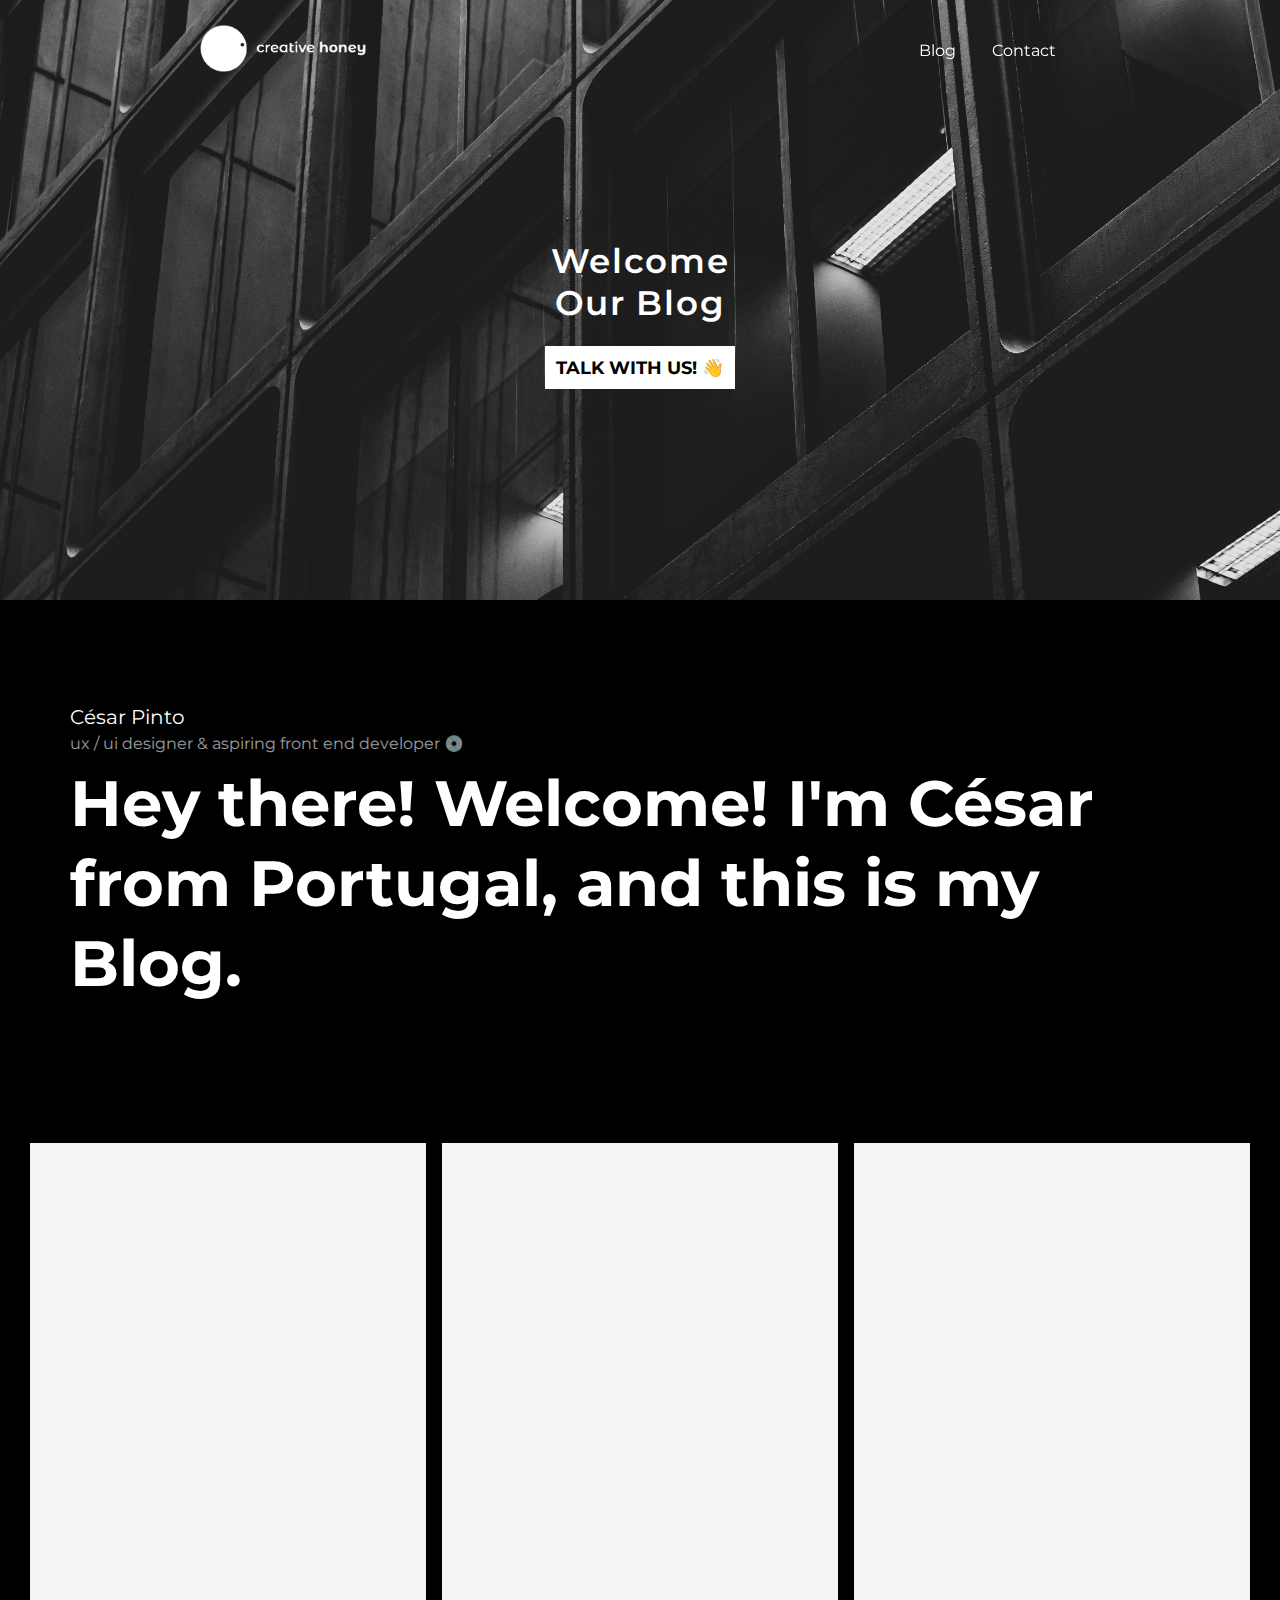
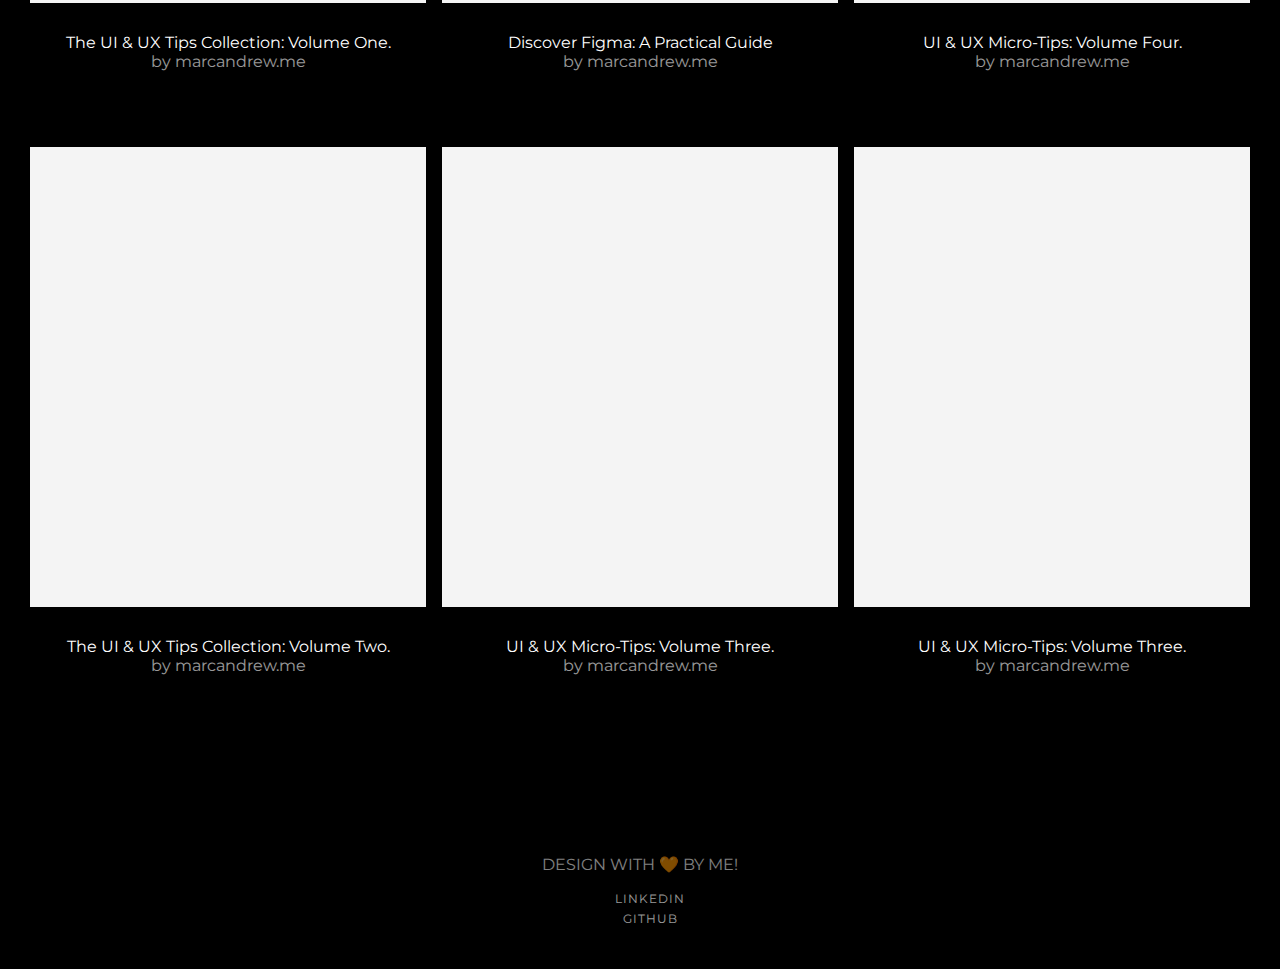
==== index.html @ 593b86eb "Add files via upload" ====
<!DOCTYPE html>
<html>

<head>
    <meta charset="utf-8">
    <meta http-equiv="X-UA-Compatible" content="IE=edge">
    <title>Creative Honey Blog</title>
    <meta name="description" content="Personal Blog Website">
    <meta name="viewport" content="width=device-width, initial-scale=1">
    <link rel="stylesheet" href="css/style.css">
    <link rel="shortcut icon" href="./icons/logo.png">
    <link rel="preconnect" href="https://fonts.gstatic.com">
    <link href="https://fonts.googleapis.com/css2?family=Montserrat:wght@300;400;500;600&display=swap" rel="stylesheet">
</head>

<body>
    <!-- Header -->
    <header>
        <nav class="navbar">
            <div class="navbar-container">
                <div class="logo-container">
                    <a href="./index.html">
                        <img class="logo" src="media/CreativeHoney_Logo_White.png" alt="Creative Honey">
                    </a>
                </div>
                <div class="header-menu">
                    <a class="menu-links" href="./post_1.html">Blog</a>
                    <a class="menu-links" href="mailto:hello@creativehoney.pt">Contact</a>
                </div>
            </div>
        </nav>
    </header>

    <!-- Hero -->
    <section class="hero">
        <div class="banner-img-container">
            <img class="banner-img" src="media/banner.jpg" alt="">
        </div>
        <div class="banner-text-container">
            <span class="banner-text">
                    <p class="banner-h1-text">Welcome<br>Our Blog</p>
                    <p class="banner-btn"><a class="banner-btn-item" href="mailto:hello@creativehoney.pt">Talk with us!
                            &#128075;</a></p>
                </span>
        </div>
    </section>

    <!-- Introduction -->
    <div class="section">
        <div class="container">
            <div class="intro-wrap">
                <div class="name-text">César Pinto</div>
                <div class="paragraph-light">ux / ui designer & aspiring front end developer &#128191;</div>
                <h1 class="heading-jumbo">Hey there! Welcome! I'm César from Portugal, and this is my Blog. </h1>
            </div>
        </div>
    </div>

    <!-- Blog Posts -->
    <div class="section">
        <div id="blog-grid" class="blog-layout-grid blog-grid">
            <div>
                <a href="./post_1.html" class="blog-image cc-blog-1"></a>
                <div class="blog-description">
                    <a href="./post_1.html" class="blog-name-link">The UI & UX Tips Collection: Volume One.</a>
                    <div class="paragraph-light">by marcandrew.me </div>
                </div>
            </div>
            <div>
                <a href="./post_2.html" class="blog-image cc-blog-2"></a>
                <div class="blog-description">
                    <a href="./post_2.html" class="blog-name-link">Discover Figma: A Practical Guide</a>
                    <div class="paragraph-light">by marcandrew.me</div>
                </div>
            </div>
            <div>
                <a href="./post_1.html" class="blog-image cc-blog-3"></a>
                <div class="blog-description">
                    <a href="./post_1.html" class="blog-name-link">UI & UX Micro-Tips: Volume Four.</a>
                    <div class="paragraph-light">by marcandrew.me</div>
                </div>
            </div>
            <div>
                <a href="./post_2.html" class="blog-image cc-blog-4"></a>
                <div class="blog-description">
                    <a href="./post_2.html" class="blog-name-link">The UI & UX Tips Collection: Volume Two.</a>
                    <div class="paragraph-light">by marcandrew.me</div>
                </div>
            </div>
            <div>
                <a href="./post_1.html" class="blog-image cc-blog-5"></a>
                <div class="blog-description">
                    <a href="./post_1.html" class="blog-name-link">UI & UX Micro-Tips: Volume Three.</a>
                    <div class="paragraph-light">by marcandrew.me</div>
                </div>
            </div>
            <div>
                <a href="./post_2.html" class="blog-image cc-blog-6"></a>
                <div class="blog-description">
                    <a href="./post_2.html" class="blog-name-link">UI & UX Micro-Tips: Volume Three.</a>
                    <div class="paragraph-light">by marcandrew.me</div>
                </div>
            </div>
        </div>
    </div>

    <!-- Footer -->
    <footer class="footer-wrap">
        <div>
            <a href="https:/creativehoney.pt/" target="_blank" class="copyright-link">
                <div class="paragraph-tiny">design with &#129505; by me!</div>
            </a>
        </div>
        <div class="footer-links">
            <a href="https://www.linkedin.com/in/aveecesar/" target="_blank" class="footer-item">linkedin</a>
            <a href="https://github.com/aveecesar" target="_blank" class="footer-item">github</a>
        </div>
    </footer>
</body>

</html>
---- css/style.css ----
@import "./header.css";
    @import "./   typogarphy.css";
    @import "./post.css";
    a:link {
        text-decoration: none;
    }
    
    a:visited {
        text-decoration: none;
    }
    
    a:hover {
        text-decoration: none;
    }
    
    a:active {
        text-decoration: none;
    }
    
    body {
        box-sizing: border-box;
        font-family: 'Montserrat', sans-serif;
        margin: 0;
        padding: 0;
        height: 0;
        background-color: black;
        color: white;
    }
    /* Hero Banner */
    
    .hero {
        display: grid;
        grid-template-columns: 1fr;
        grid-template-rows: 600px;
        grid-column-gap: 0px;
        grid-row-gap: 0px;
        align-content: center;
        justify-content: center;
    }
    
    .banner-img-container {
        grid-area: 1 / 1 / 2 / 2;
    }
    
    .banner-text-container {
        grid-area: 1 / 1 / 2 / 2;
    }
    
    .banner-img {
        display: grid;
        min-width: 350px;
        width: 100%;
        height: 100%;
        object-fit: cover;
    }
    
    .banner-text-container {
        display: grid;
        align-items: center;
        margin-left: 15%;
        margin-right: 15%;
        text-align: center;
    }
    
    .banner-h1-text {
        font-size: calc(2em + 0.15vw);
        letter-spacing: 0.05em;
        font-weight: 600;
        color: white;
    }
    
    .banner-btn {
        margin-top: 1.5em;
    }
    
    .banner-btn-item {
        font-size: calc(1em + 0.15vw);
        padding-top: calc(0.5em + 0.08vw);
        padding-bottom: calc(0.5em + 0.08vw);
        padding-left: calc(0.5em + 0.08vw);
        padding-right: calc(0.5em + 0.08vw);
        color: rgb(0, 0, 0);
        background-color: white;
        text-align: center;
        text-transform: uppercase;
        font-weight: bold;
        border: 1px solid white;
    }
    
    .banner-btn-item:hover {
        color: white;
        background-color: rgb(92, 92, 92);
        text-align: center;
        text-transform: uppercase;
        font-weight: bold;
        border: none;
    }
    /* Main Content */
    
    .section {
        margin-right: 30px;
        margin-left: 30px;
    }
    
    .container {
        width: 100%;
        max-width: 1140px;
        margin-right: auto;
        margin-left: auto;
    }
    
    .intro-wrap {
        margin-top: 100px;
        margin-bottom: 140px;
    }
    
    .name-text {
        font-size: 20px;
        line-height: 34px;
        font-weight: 400;
    }
    
    .position-name-text {
        margin-bottom: 10px;
        font-size: 20px;
        line-height: 34px;
        font-weight: 400;
        text-transform: none;
    }
    
    .heading-jumbo {
        margin-top: 10px;
        margin-bottom: 10px;
        font-size: 64px;
        line-height: 80px;
        text-transform: none;
    }
    
    .paragraph-light {
        opacity: 0.6;
    }
    
    .paragraph-light.cc-position-name {
        margin-bottom: 5px;
    }
    
    .blog-grid {
        margin-bottom: 80px;
        grid-column-gap: 30px;
        grid-row-gap: 30px;
        grid-template-areas: ". . ." ". . .";
        grid-template-columns: 1.5fr 1fr 1.5fr;
        grid-template-rows: auto auto;
    }
    
    .blog-layout-grid {
        display: -ms-grid;
        display: grid;
        grid-auto-columns: 1fr;
        grid-template-columns: 1fr 1fr;
        grid-template-rows: auto auto;
        grid-row-gap: 16px;
        grid-column-gap: 16px;
    }
    
    .blog-image {
        display: flex;
        height: 460px;
        margin-bottom: 40px;
        flex-direction: column;
        background-color: #f4f4f4;
        background-position: 50% 50%;
        background-size: cover;
    }
    
    .blog-image {
        margin-bottom: 30px;
    }
    
    .blog-image:hover {
        opacity: 0.8;
    }
    
    .blog-image:active {
        opacity: 0.7;
    }
    
    .blog-image.cc-blog-1 {
        background-image: url('https://images.unsplash.com/photo-1581291518570-03a26006fb21?ixid=MnwxMjA3fDB8MHxwaG90by1wYWdlfHx8fGVufDB8fHx8&ixlib=rb-1.2.1&auto=format&fit=crop&w=1950&q=80');
        background-size: cover;
    }
    
    .blog-image.cc-blog-2 {
        background-image: url('https://images.unsplash.com/photo-1605907126120-f68611516ecc?ixid=MnwxMjA3fDB8MHxwaG90by1wYWdlfHx8fGVufDB8fHx8&ixlib=rb-1.2.1&auto=format&fit=crop&w=1950&q=80');
        background-size: cover;
    }
    
    .blog-image.cc-blog-3 {
        background-image: url('https://images.unsplash.com/photo-1586717799252-bd134ad00e26?ixid=MnwxMjA3fDB8MHxwaG90by1wYWdlfHx8fGVufDB8fHx8&ixlib=rb-1.2.1&auto=format&fit=crop&w=1950&q=80');
        background-size: cover;
    }
    
    .blog-image.cc-blog-4 {
        background-image: url('https://images.unsplash.com/photo-1541462608143-67571c6738dd?ixlib=rb-1.2.1&ixid=MnwxMjA3fDB8MHxwaG90by1wYWdlfHx8fGVufDB8fHx8&auto=format&fit=crop&w=1950&q=80');
        background-size: cover;
    }
    
    .blog-image.cc-blog-5 {
        background-image: url('https://images.unsplash.com/photo-1591381287254-b3349c60bf9b?ixid=MnwxMjA3fDB8MHxwaG90by1wYWdlfHx8fGVufDB8fHx8&ixlib=rb-1.2.1&auto=format&fit=crop&w=1950&q=80');
        background-size: cover;
    }
    
    .blog-image.cc-blog-6 {
        background-image: url('https://images.unsplash.com/photo-1605918321755-0b5ffd8a796a?ixlib=rb-1.2.1&ixid=MnwxMjA3fDB8MHxwaG90by1wYWdlfHx8fGVufDB8fHx8&auto=format&fit=crop&w=1234&q=80');
        background-size: cover;
    }
    
    .blog-description {
        display: flex;
        width: 100%;
        margin-bottom: 60px;
        flex-direction: column;
        justify-content: center;
        align-items: center;
    }
    /* Footer */
    
    .copyright-link {
        display: flex;
        align-items: center;
        opacity: 0.5;
        transition: opacity 400ms ease;
        text-decoration: none;
        text-transform: uppercase;
    }
    
    .copyright-link:hover {
        opacity: 1;
    }
    
    .copyright-link:active {
        opacity: 0.8;
    }
    
    .copyright-link {
        margin-bottom: 15px;
    }
    
    .footer-links {
        display: flex;
        margin-right: -20px;
        align-items: center;
        flex-direction: column;
    }
    
    .footer-item {
        margin-right: 20px;
        margin-left: 20px;
        opacity: 0.6;
        font-size: 12px;
        line-height: 20px;
        letter-spacing: 1px;
        text-decoration: none;
        text-transform: uppercase;
    }
    
    .footer-item:hover {
        opacity: 0.9;
    }
    
    .footer-item:active {
        opacity: 0.8;
    }
    
    .footer-wrap {
        display: flex;
        padding: 40px 50px;
        justify-content: space-between;
        align-items: center;
        flex-direction: column;
        text-align: center;
    }
    /* Media */
    
    @media screen and (max-width: 991px) {
        .heading-jumbo {
            font-size: 56px;
            line-height: 70px;
        }
        .blog-grid {
            display: -webkit-box;
            display: -webkit-flex;
            display: -ms-flexbox;
            display: flex;
            flex-direction: column;
            align-items: stretch;
        }
        .about-intro-grid {
            grid-row-gap: 50px;
            grid-template-areas: "." ".";
            grid-template-columns: 1fr;
            grid-template-rows: auto auto;
            text-align: center;
        }
        .about-head-text-wrap {
            width: 80%;
            margin-right: auto;
            margin-left: auto;
        }
    }
    
    @media screen and (max-width: 767px) {
        .heading-jumbo {
            font-size: 50px;
            line-height: 64px;
        }
        .rich-text {
            width: 90%;
            max-width: 470px;
            text-align: left;
        }
        .container {
            text-align: center;
        }
        .heading-jumbo {
            font-size: 50px;
            line-height: 64px;
        }
        .section {
            margin-right: 15px;
            margin-left: 15px;
        }
        .work-position-wrap {
            margin-bottom: 40px;
        }
        .blog-name-link {
            font-size: 16px;
            line-height: 28px;
        }
        .footer-item {
            margin-top: 10px;
            margin-bottom: 10px;
            margin-left: 0px;
        }
    }
    
    @media screen and (max-width: 479px) {
        .heading-jumbo {
            font-size: 36px;
            line-height: 48px;
        }
    }
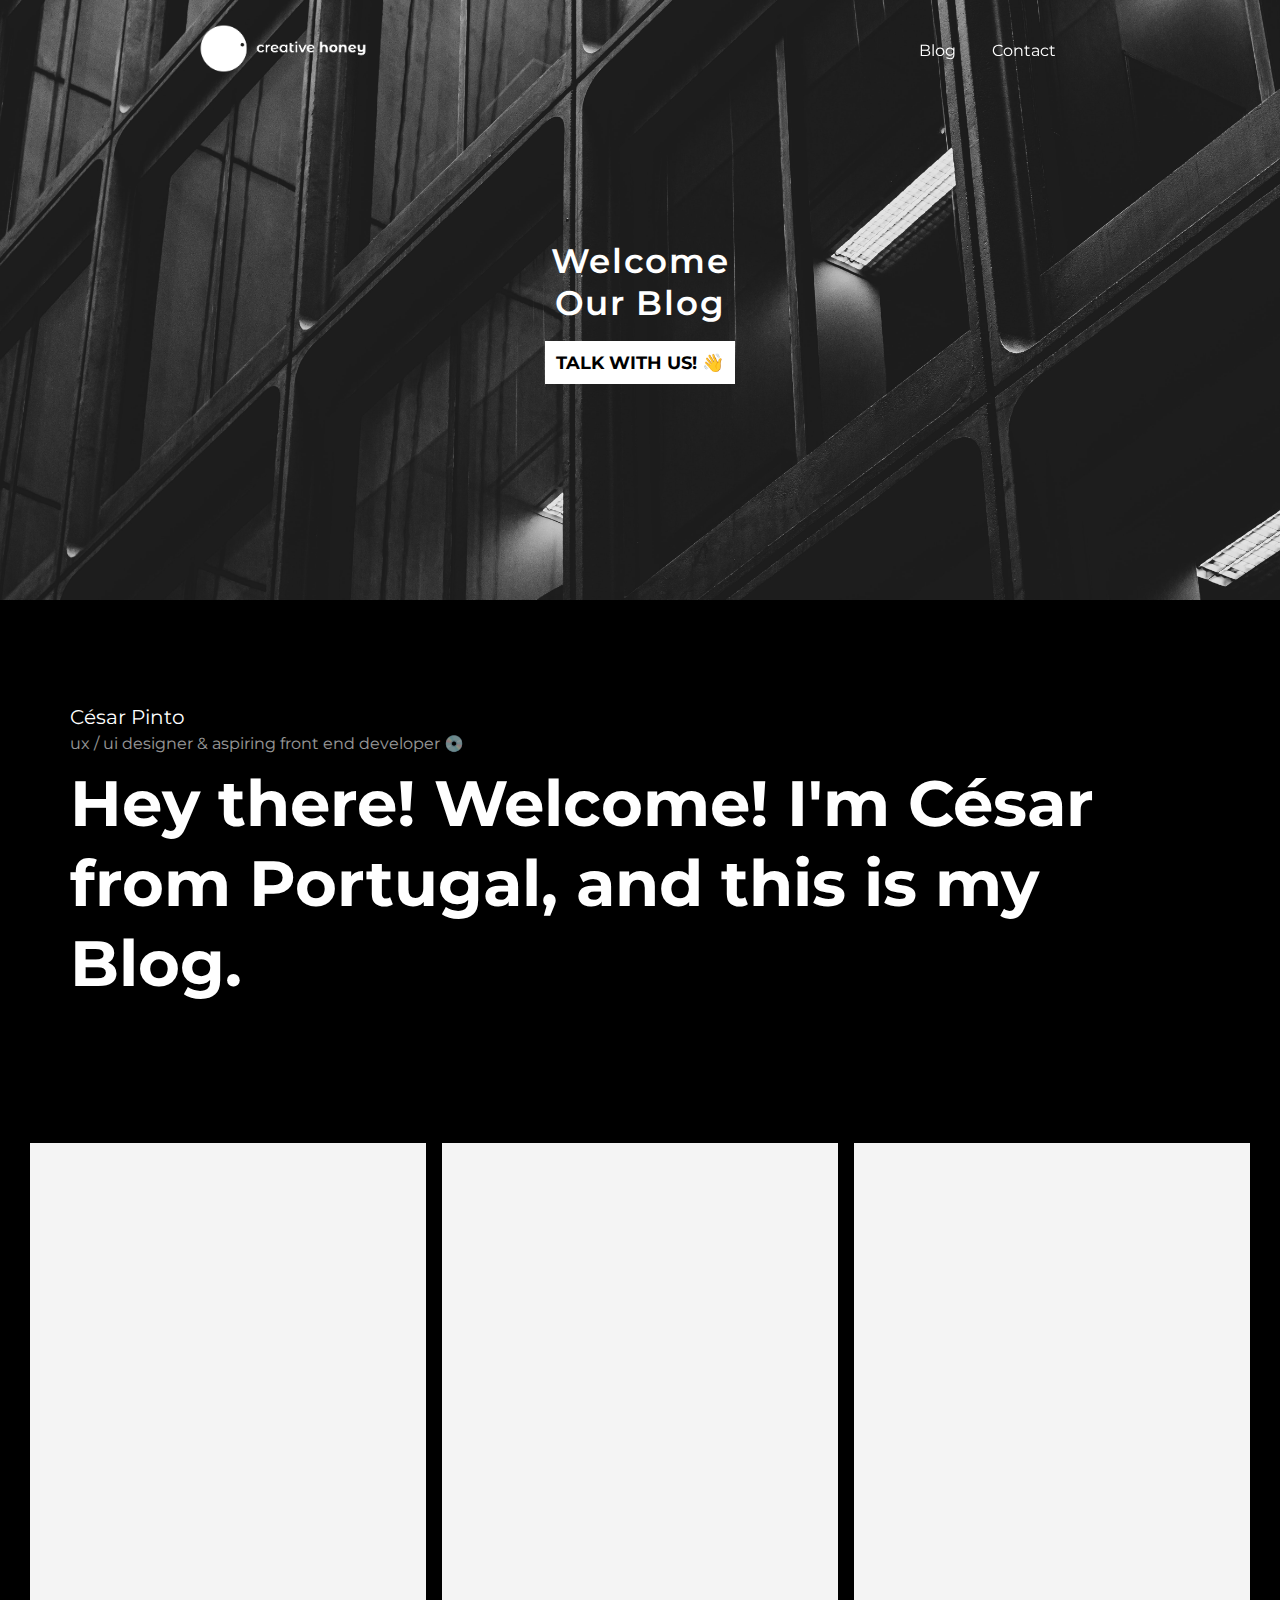
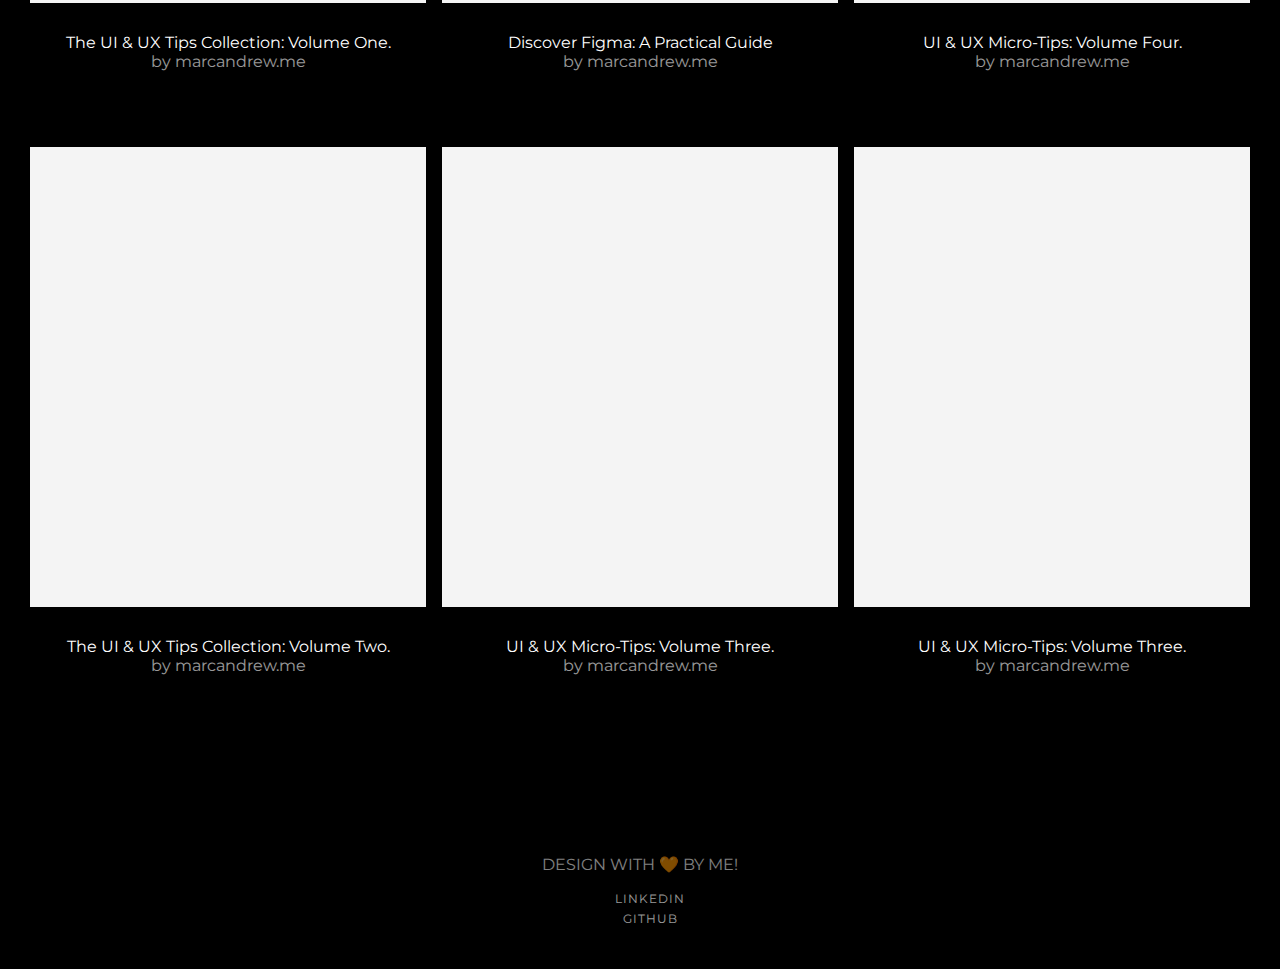
==== commit d6112c09: "Update index.html" ====
--- a/index.html
+++ b/index.html
@@ -1,6 +1,6 @@
 <!DOCTYPE html>
-<html>
-
+<html lang="en">
+    
 <head>
     <meta charset="utf-8">
     <meta http-equiv="X-UA-Compatible" content="IE=edge">
@@ -37,11 +37,11 @@
             <img class="banner-img" src="media/banner.jpg" alt="">
         </div>
         <div class="banner-text-container">
-            <span class="banner-text">
-                    <p class="banner-h1-text">Welcome<br>Our Blog</p>
+            <div class="banner-text">
+                    <h2 class="banner-h1-text">Welcome<br>Our Blog</h2>
                     <p class="banner-btn"><a class="banner-btn-item" href="mailto:hello@creativehoney.pt">Talk with us!
                             &#128075;</a></p>
-                </span>
+            </div>
         </div>
     </section>
 
@@ -107,7 +107,7 @@
     <!-- Footer -->
     <footer class="footer-wrap">
         <div>
-            <a href="https:/creativehoney.pt/" target="_blank" class="copyright-link">
+            <a href="https://www.creativehoney.pt/" target="_blank" class="copyright-link">
                 <div class="paragraph-tiny">design with &#129505; by me!</div>
             </a>
         </div>
@@ -118,4 +118,4 @@
     </footer>
 </body>
 
-</html>+</html>
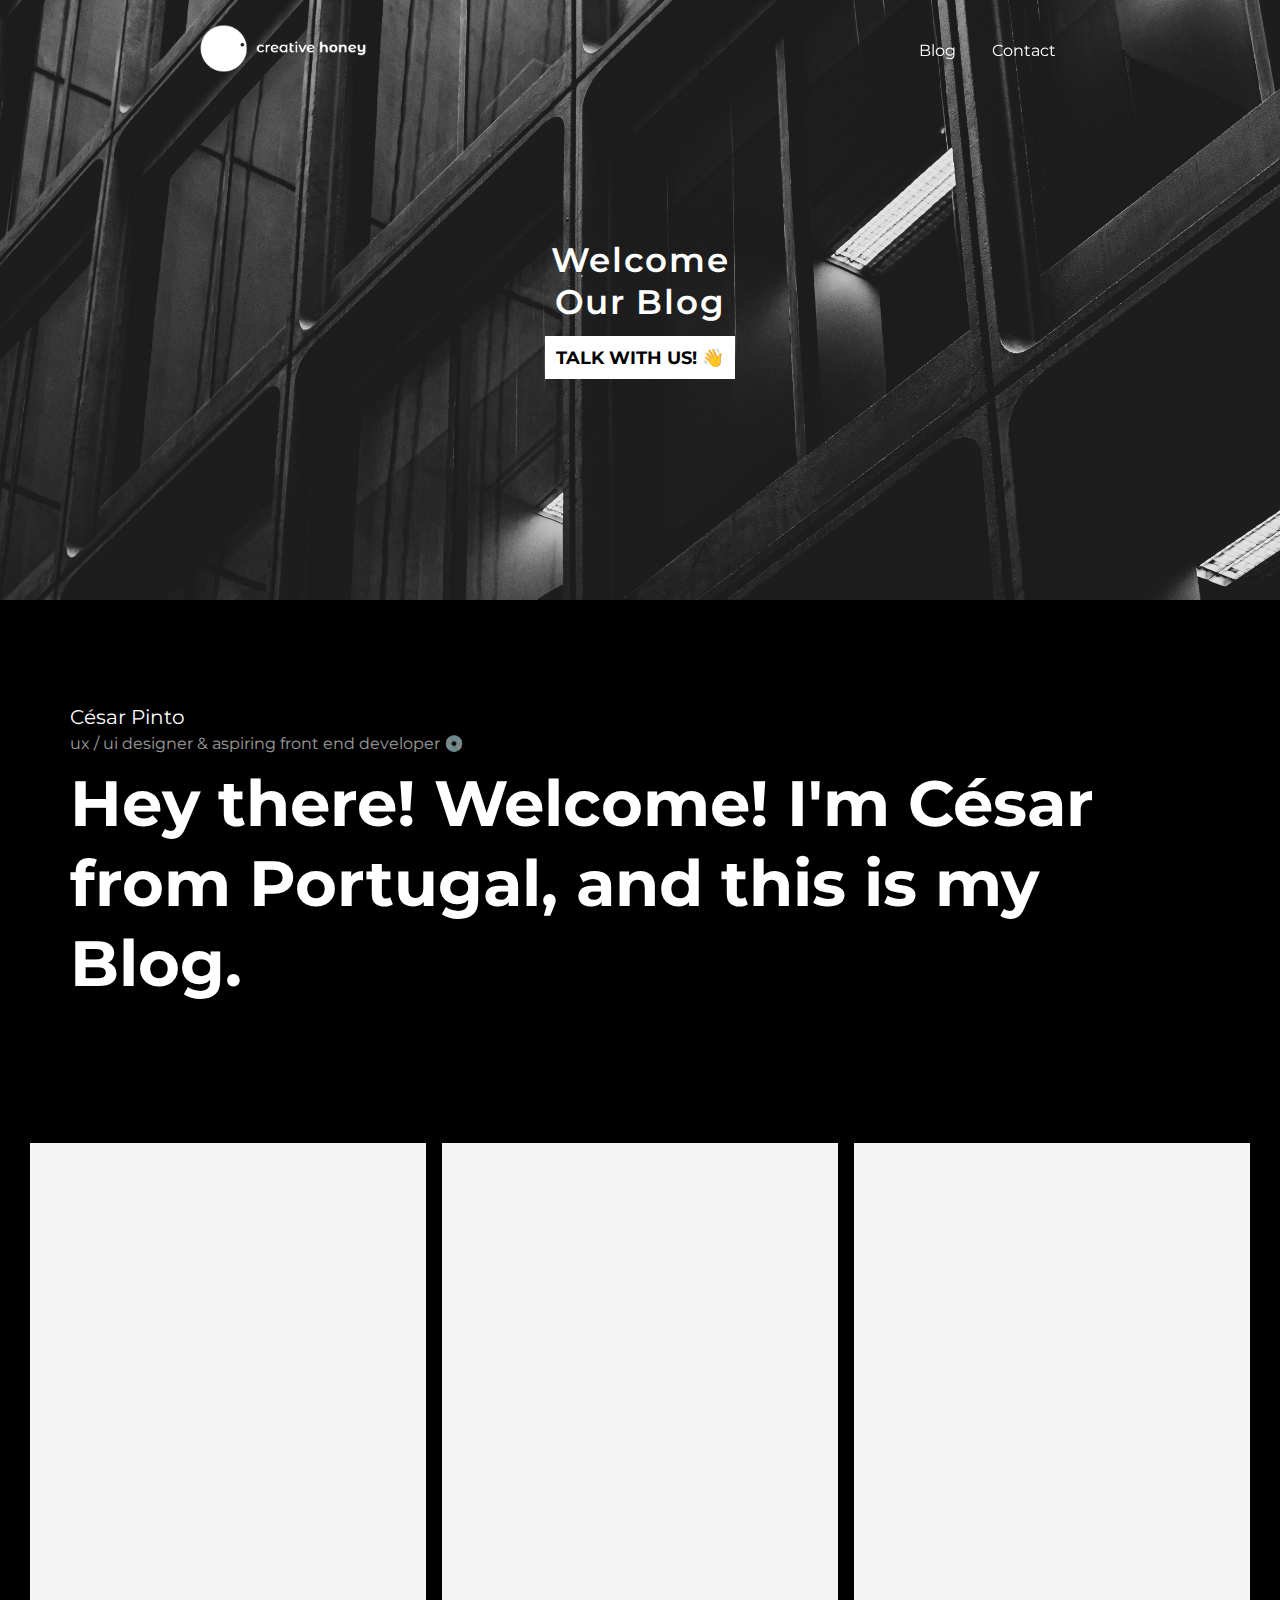
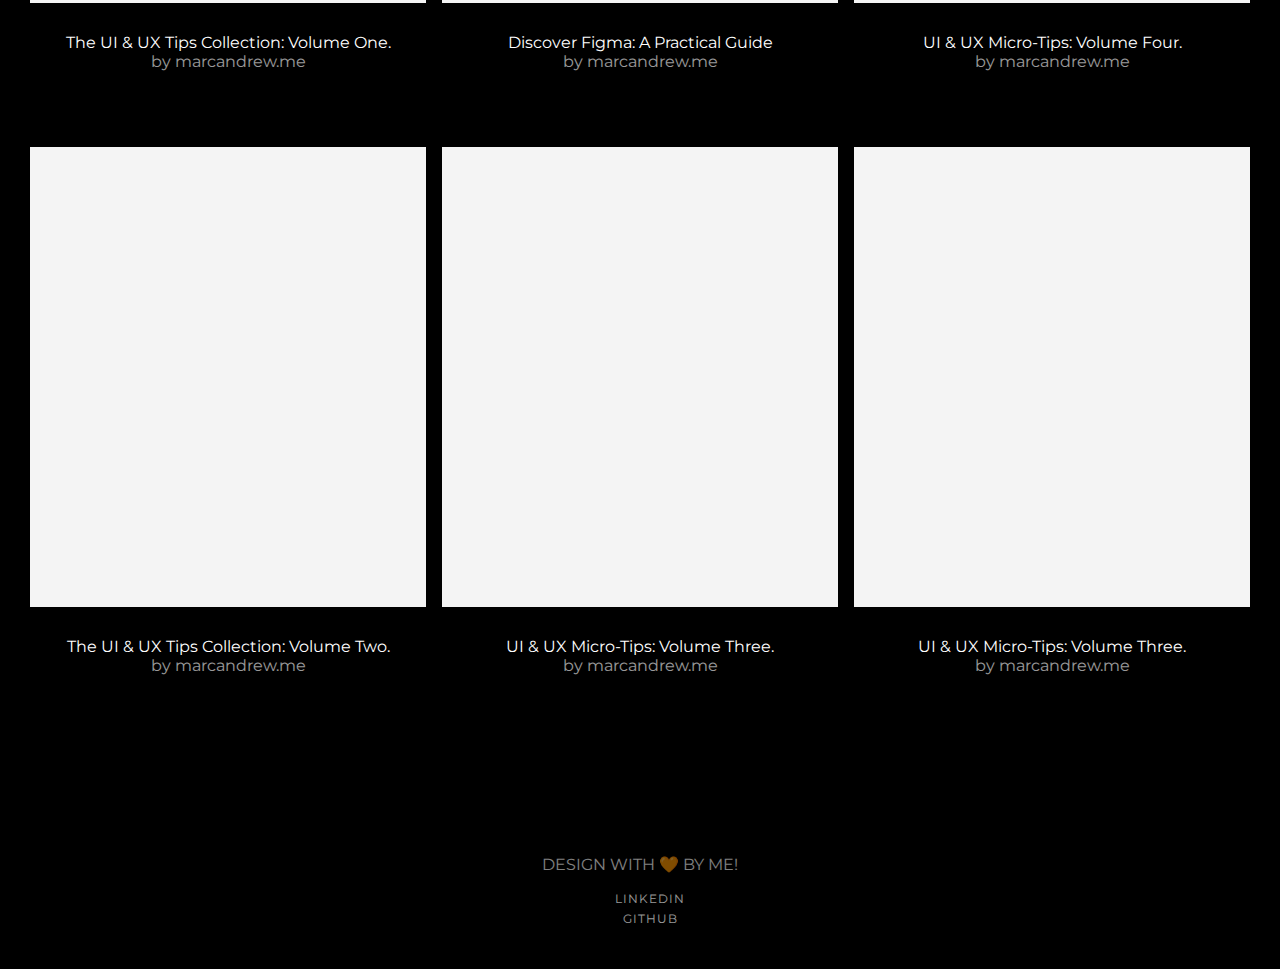
==== commit 9d7e3b7e: "Update index.html" ====
--- a/index.html
+++ b/index.html
@@ -38,7 +38,7 @@
         </div>
         <div class="banner-text-container">
             <div class="banner-text">
-                    <h2 class="banner-h1-text">Welcome<br>Our Blog</h2>
+                    <h1 class="banner-h1-text">Welcome<br>Our Blog</h1>
                     <p class="banner-btn"><a class="banner-btn-item" href="mailto:hello@creativehoney.pt">Talk with us!
                             &#128075;</a></p>
             </div>
